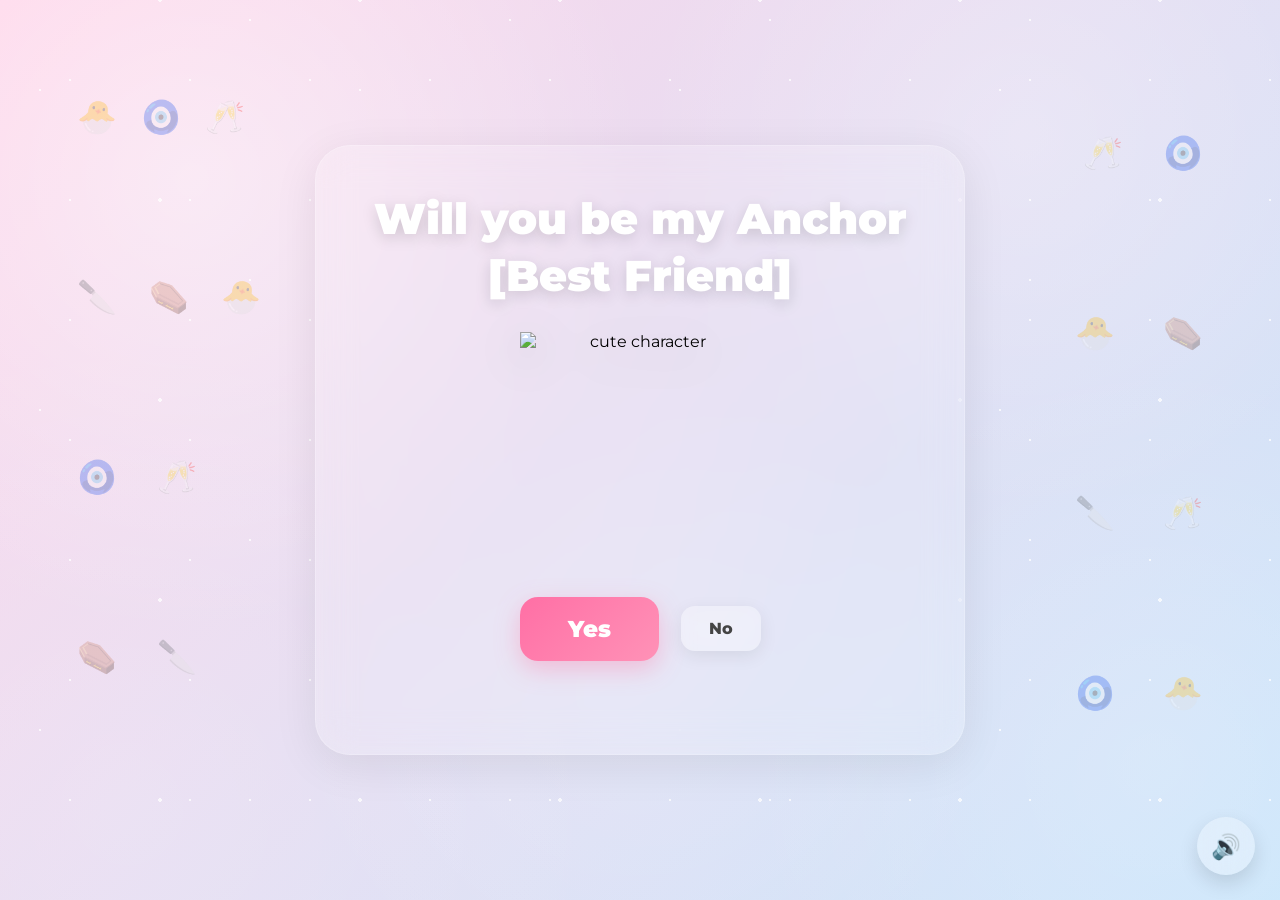
==== index.html @ f83810ad "Add shooting stars div to index.html Added shooting stars animation to the background." ====
<!DOCTYPE html>
<html lang="en">
<head>
    <meta charset="UTF-8">
    <meta name="viewport" content="width=device-width, initial-scale=1.0">
    <title>Will you be my Anchor [Best Friend]</title>
    <link rel="preconnect" href="https://fonts.googleapis.com">
    <link href="https://fonts.googleapis.com/css2?family=Nunito:wght@400;700;800;900&display=swap" rel="stylesheet">
    <link rel="stylesheet" href="style.css">
</head>
<body>
    <div class="hearts-bg"></div>
    <div class="shooting-stars">
    <span class="shooting-star"></span>
    <span class="shooting-star"></span>
    <span class="shooting-star"></span>
    <span class="shooting-star"></span>
    <span class="shooting-star"></span>
</div>

    <div class="container">
        <h1>Will you be my Anchor [Best Friend]</h1>

        <div class="gif-container">
            <img id="cat-gif" src="https://media.tenor.com/EBV7OT7ACfwAAAAj/u-u-qua-qua-u-quaa.gif" alt="cute character">
        </div>

        <div class="buttons">
            <button id="yes-btn" onclick="handleYesClick()">Yes</button>
            <button id="no-btn" onclick="handleNoClick()">No</button>
        </div>
        <div id="tease-toast"></div>
    </div>

    <audio id="bg-music" loop autoplay muted>
        <source src="music/beabadoobee - Glue Song (Lyrics).mp3" type="audio/mpeg">
    </audio>

    <button id="music-toggle" onclick="toggleMusic()" title="Toggle music">🔊</button>

    <script src="script.js"></script>
</body>
</html>
---- style.css ----
@import url('https://fonts.googleapis.com/css2?family=Montserrat:wght@400;700;900&display=swap');

/* =========================
   RESET
========================= */

*{
    margin:0;
    padding:0;
    box-sizing:border-box;
}

html,
body{
    width:100%;
    height:100%;
}

body{

    font-family:'Montserrat',sans-serif;

    display:flex;
    justify-content:center;
    align-items:center;

    min-height:100vh;

    overflow:hidden;

    position:relative;

    background:linear-gradient(
        -45deg,
        #ffd6ea,
        #f7c8ff,
        #d7d5ff,
        #bde9ff,
        #ffd6ea
    );

    background-size:500% 500%;

    animation:gradientFlow 20s ease infinite;

}

/* =========================
   ANIMATED GRADIENT
========================= */

@keyframes gradientFlow{

0%{

background-position:0% 50%;

}

50%{

background-position:100% 50%;

}

100%{

background-position:0% 50%;

}

}


/* =========================
   SOFT GLOW
========================= */

body::before{

content:"";

position:absolute;

inset:0;

background:

radial-gradient(circle at 15% 20%,rgba(255,255,255,.45),transparent 35%),

radial-gradient(circle at 80% 15%,rgba(255,255,255,.25),transparent 30%),

radial-gradient(circle at 50% 75%,rgba(255,255,255,.18),transparent 40%),

radial-gradient(circle at 90% 85%,rgba(255,255,255,.18),transparent 30%),

radial-gradient(circle at 10% 90%,rgba(255,255,255,.15),transparent 35%);

animation:glowMove 15s ease-in-out infinite alternate;

pointer-events:none;

z-index:0;

}

@keyframes glowMove{

from{

transform:translateY(-20px);

}

to{

transform:translateY(20px);

}

}


/* =========================
   TINY STARS
========================= */

body::after{

content:"";

position:absolute;

inset:0;

background-image:

radial-gradient(circle,#fff 1px,transparent 1px),

radial-gradient(circle,#fff 2px,transparent 2px),

radial-gradient(circle,#fff 1.5px,transparent 1.5px),

radial-gradient(circle,#fff 1px,transparent 1px);

background-size:

120px 120px,

200px 200px,

260px 260px,

320px 320px;

background-position:

10px 20px,

60px 100px,

120px 150px,

200px 250px;

opacity:.75;

animation:twinkle 3s ease-in-out infinite alternate;

pointer-events:none;

z-index:1;

}

@keyframes twinkle{

0%{

opacity:.35;

}

100%{

opacity:1;

}

}
/* ==========================================
   SHOOTING STARS
========================================== */

.shooting-star{

    position:fixed;

    width:220px;
    height:2px;

    background:linear-gradient(
        90deg,
        rgba(255,255,255,1),
        rgba(255,255,255,.6),
        transparent
    );

    border-radius:999px;

    filter:
        drop-shadow(0 0 6px white)
        drop-shadow(0 0 14px white);

    transform:rotate(-35deg);

    opacity:0;

    pointer-events:none;

    z-index:2;
}

.star1{

    top:8%;
    left:-20%;

    animation:shoot1 8s linear infinite;

}

.star2{

    top:35%;
    left:-30%;

    animation:shoot2 11s linear infinite;

    animation-delay:2s;

}

.star3{

    top:70%;
    left:-25%;

    animation:shoot3 13s linear infinite;

    animation-delay:4s;

}

@keyframes shoot1{

0%{

transform:translateX(0) translateY(0) rotate(-35deg);
opacity:0;

}

5%{

opacity:1;

}

100%{

transform:translateX(1800px) translateY(900px) rotate(-35deg);
opacity:0;

}

}

@keyframes shoot2{

0%{

transform:translateX(0) translateY(0) rotate(-35deg);
opacity:0;

}

5%{

opacity:1;

}

100%{

transform:translateX(1900px) translateY(1000px) rotate(-35deg);
opacity:0;

}

}

@keyframes shoot3{

0%{

transform:translateX(0) translateY(0) rotate(-35deg);
opacity:0;

}

5%{

opacity:1;

}

100%{

transform:translateX(1700px) translateY(850px) rotate(-35deg);
opacity:0;

}

}


/* ==========================================
   FLOATING EMOJIS
========================================== */

.hearts-bg{

    position:fixed;

    inset:0;

    overflow:hidden;

    pointer-events:none;

    z-index:1;

}

/* LEFT */

.hearts-bg::before{

content:

"🐣   🧿   🥂\A\A🔪    ⚰️    🐣\A\A🧿     🥂\A\A⚰️     🔪";

white-space:pre;

position:absolute;

left:6%;

top:8%;

font-size:2rem;

line-height:90px;

opacity:.28;

animation:floatLeft 14s ease-in-out infinite alternate;

filter:blur(.2px);

}

/* RIGHT */

.hearts-bg::after{

content:

"🥂     🧿\A\A🐣      ⚰️\A\A🔪      🥂\A\A🧿      🐣";

white-space:pre;

position:absolute;

right:6%;

top:12%;

text-align:right;

font-size:2rem;

line-height:90px;

opacity:.28;

animation:floatRight 16s ease-in-out infinite alternate;

animation-delay:-5s;

filter:blur(.2px);

}

@keyframes floatLeft{

0%{

transform:
translateY(0)
translateX(0)
rotate(-3deg);

}

25%{

transform:
translateY(-40px)
translateX(25px)
rotate(2deg);

}

50%{

transform:
translateY(30px)
translateX(-20px)
rotate(-2deg);

}

75%{

transform:
translateY(-25px)
translateX(18px)
rotate(2deg);

}

100%{

transform:
translateY(20px)
translateX(-15px)
rotate(-3deg);

}

}

@keyframes floatRight{

0%{

transform:
translateY(0)
translateX(0)
rotate(3deg);

}

25%{

transform:
translateY(35px)
translateX(-25px)
rotate(-2deg);

}

50%{

transform:
translateY(-25px)
translateX(18px)
rotate(2deg);

}

75%{

transform:
translateY(30px)
translateX(-20px)
rotate(-2deg);

}

100%{

transform:
translateY(-20px)
translateX(15px)
rotate(3deg);

}

}
/* ==========================================
   MAIN CONTAINER
========================================== */

.container{

    position:relative;

    z-index:10;

    text-align:center;

    width:min(90%,650px);

    padding:45px 35px;

    border-radius:35px;

    background:rgba(255,255,255,.12);

    backdrop-filter:blur(18px);

    -webkit-backdrop-filter:blur(18px);

    border:1px solid rgba(255,255,255,.22);

    box-shadow:
    0 10px 45px rgba(0,0,0,.08),
    inset 0 0 20px rgba(255,255,255,.08);

    animation:containerFloat 6s ease-in-out infinite alternate;

}

@keyframes containerFloat{

from{

transform:translateY(0px);

}

to{

transform:translateY(-8px);

}

}


/* ==========================================
   TITLE
========================================== */

h1{

    font-size:2.7rem;

    font-weight:900;

    color:white;

    margin-bottom:28px;

    text-shadow:

    0 4px 15px rgba(0,0,0,.15);

    line-height:1.3;

    animation:titleBounce 3s ease-in-out infinite;

}

@keyframes titleBounce{

0%{

transform:translateY(0);

}

50%{

transform:translateY(-5px);

}

100%{

transform:translateY(0);

}

}


/* ==========================================
   GIF
========================================== */

.gif-container{

display:flex;

justify-content:center;

align-items:center;

margin:25px 0;

}

#cat-gif{

width:240px;

height:240px;

object-fit:contain;

filter:

drop-shadow(0 10px 20px rgba(0,0,0,.18));

transition:.35s ease;

animation:gifFloat 3s ease-in-out infinite;

}

@keyframes gifFloat{

0%{

transform:translateY(0);

}

50%{

transform:translateY(-10px);

}

100%{

transform:translateY(0);

}

}


/* ==========================================
   BUTTON AREA
========================================== */

.buttons{

display:flex;

justify-content:center;

align-items:center;

gap:22px;

margin-top:25px;

flex-wrap:wrap;

}


/* ==========================================
   YES BUTTON
========================================== */

#yes-btn{

background:linear-gradient(
135deg,
#ff6fa5,
#ff92b7
);

color:white;

border:none;

padding:18px 48px;

font-size:1.45rem;

font-weight:900;

border-radius:18px;

cursor:pointer;

transition:.25s;

box-shadow:

0 8px 25px rgba(255,105,155,.35);

}

#yes-btn:hover{

transform:

translateY(-4px)
scale(1.05);

box-shadow:

0 15px 35px rgba(255,105,155,.45);

}


/* ==========================================
   NO BUTTON
========================================== */

#no-btn{

background:rgba(255,255,255,.28);

backdrop-filter:blur(12px);

color:#444;

border:none;

padding:13px 28px;

border-radius:14px;

font-size:1rem;

font-weight:800;

cursor:pointer;

transition:.25s;

box-shadow:

0 5px 18px rgba(0,0,0,.08);

}

#no-btn:hover{

transform:translateY(-3px);

background:rgba(255,255,255,.42);

}


/* ==========================================
   TOAST
========================================== */

#tease-toast{

margin-top:20px;

min-height:28px;

font-size:1.05rem;

font-weight:700;

color:white;

opacity:0;

transition:.35s;

text-shadow:

0 3px 10px rgba(0,0,0,.15);

}

#tease-toast.show{

opacity:1;

transform:translateY(-3px);

}


/* ==========================================
   MUSIC BUTTON
========================================== */

#music-toggle{

position:fixed;

bottom:25px;

right:25px;

width:58px;

height:58px;

border-radius:50%;

border:none;

font-size:1.5rem;

cursor:pointer;

background:rgba(255,255,255,.28);

backdrop-filter:blur(12px);

box-shadow:

0 8px 20px rgba(0,0,0,.12);

transition:.3s;

z-index:100;

}

#music-toggle:hover{

transform:

scale(1.12)
rotate(10deg);

}
/* ==========================================
   YES PAGE
========================================== */

.yes-container{

    position:relative;

    z-index:10;

    width:min(90%,700px);

    text-align:center;

    padding:50px 35px;

    border-radius:35px;

    background:rgba(255,255,255,.12);

    backdrop-filter:blur(18px);

    border:1px solid rgba(255,255,255,.25);

    box-shadow:
    0 10px 40px rgba(0,0,0,.10);

}

.yes-title{

    font-size:3rem;

    color:white;

    font-weight:900;

    animation:happyBounce 1s ease-in-out infinite alternate;

}

@keyframes happyBounce{

    from{
        transform:translateY(0);
    }

    to{
        transform:translateY(-12px);
    }

}

.yes-message{

    margin-top:20px;

    color:white;

    font-size:1.4rem;

    font-weight:700;

    line-height:1.7;

    text-shadow:0 3px 10px rgba(0,0,0,.15);

}

.yes-container #cat-gif{

    width:280px;

    height:280px;

}


/* ==========================================
   SCROLLBAR
========================================== */

::-webkit-scrollbar{

    width:8px;

}

::-webkit-scrollbar-thumb{

    background:rgba(255,255,255,.35);

    border-radius:20px;

}


/* ==========================================
   MOBILE
========================================== */

@media(max-width:768px){

.container{

padding:30px 20px;

width:92%;

}

h1{

font-size:2rem;

}

#cat-gif{

width:180px;

height:180px;

}

.buttons{

flex-direction:column;

gap:15px;

}

#yes-btn{

font-size:1.2rem;

padding:15px 35px;

}

#no-btn{

font-size:.95rem;

padding:12px 24px;

}

.yes-title{

font-size:2.2rem;

}

.yes-message{

font-size:1.1rem;

}

#music-toggle{

width:50px;

height:50px;

font-size:1.3rem;

}

.hearts-bg::before,
.hearts-bg::after{

font-size:1.4rem;

opacity:.18;

}

}


/* ==========================================
   SMALL PHONES
========================================== */

@media(max-width:480px){

h1{

font-size:1.6rem;

}

#cat-gif{

width:150px;

height:150px;

}

#yes-btn{

width:100%;

}

#no-btn{

width:100%;

}

.container{

padding:25px 18px;

}

}


/* ==========================================
   FINAL POLISH
========================================== */

button{

font-family:'Montserrat',sans-serif;

}

img{

user-select:none;

-webkit-user-drag:none;

}

.container,
.yes-container{

transition:.4s;

}

body{

cursor:default;

}
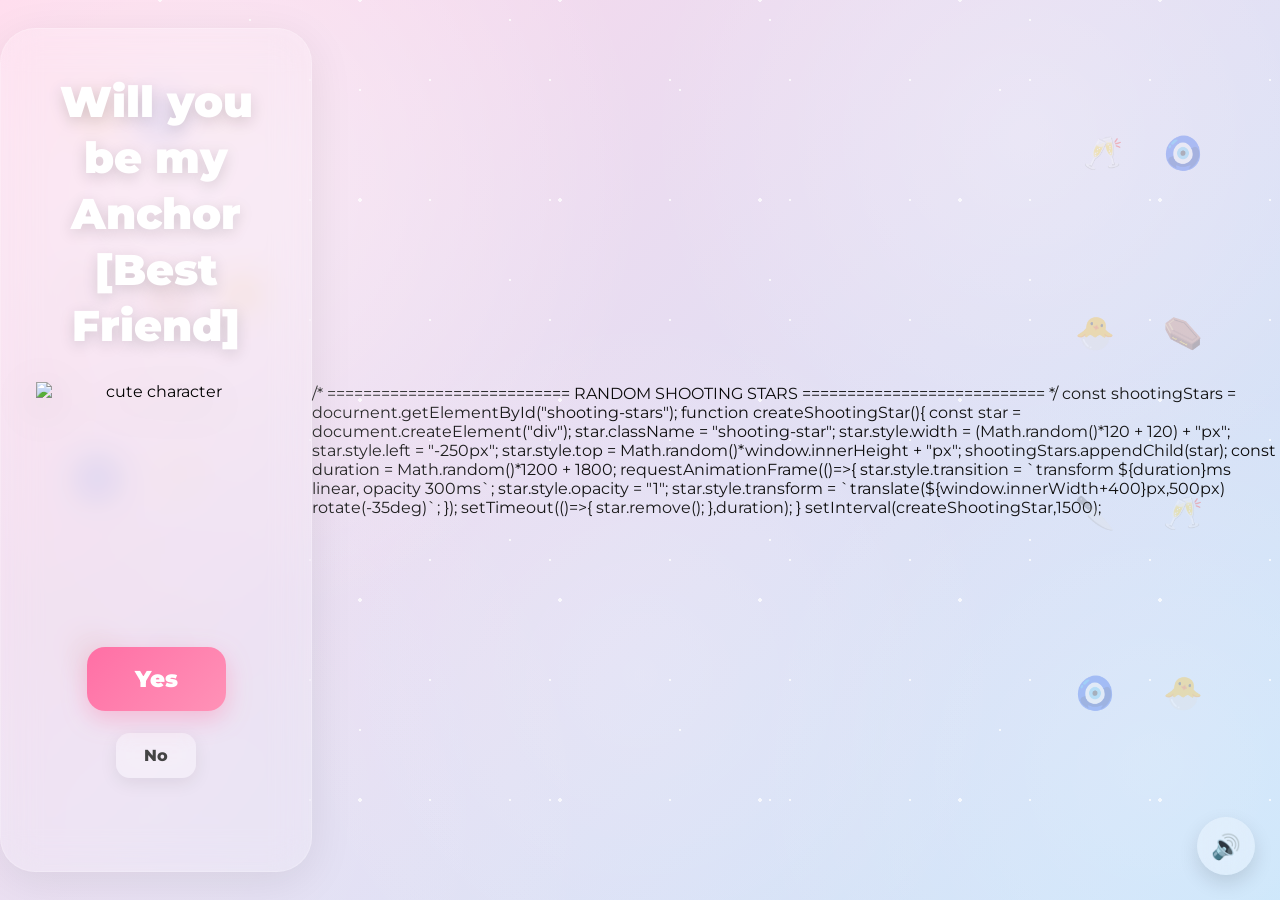
==== commit 621f02f9: "Add shooting stars animation to index.html" ====
--- a/index.html
+++ b/index.html
@@ -9,16 +9,10 @@
     <link rel="stylesheet" href="style.css">
 </head>
 <body>
-    <div class="hearts-bg"></div>
-    <div class="shooting-stars">
-    <span class="shooting-star"></span>
-    <span class="shooting-star"></span>
-    <span class="shooting-star"></span>
-    <span class="shooting-star"></span>
-    <span class="shooting-star"></span>
-</div>
+   <div class="hearts-bg"></div>
 
-    <div class="container">
+   <div id="shooting-stars"></div>
+   <div class="container">
         <h1>Will you be my Anchor [Best Friend]</h1>
 
         <div class="gif-container">
@@ -41,3 +35,44 @@
     <script src="script.js"></script>
 </body>
 </html>
+/* ===========================
+   RANDOM SHOOTING STARS
+=========================== */
+
+const shootingStars = document.getElementById("shooting-stars");
+
+function createShootingStar(){
+
+    const star = document.createElement("div");
+
+    star.className = "shooting-star";
+
+    star.style.width = (Math.random()*120 + 120) + "px";
+
+    star.style.left = "-250px";
+
+    star.style.top = Math.random()*window.innerHeight + "px";
+
+    shootingStars.appendChild(star);
+
+    const duration = Math.random()*1200 + 1800;
+
+    requestAnimationFrame(()=>{
+
+        star.style.transition = `transform ${duration}ms linear, opacity 300ms`;
+
+        star.style.opacity = "1";
+
+        star.style.transform = `translate(${window.innerWidth+400}px,500px) rotate(-35deg)`;
+
+    });
+
+    setTimeout(()=>{
+
+        star.remove();
+
+    },duration);
+
+}
+
+setInterval(createShootingStar,1500);
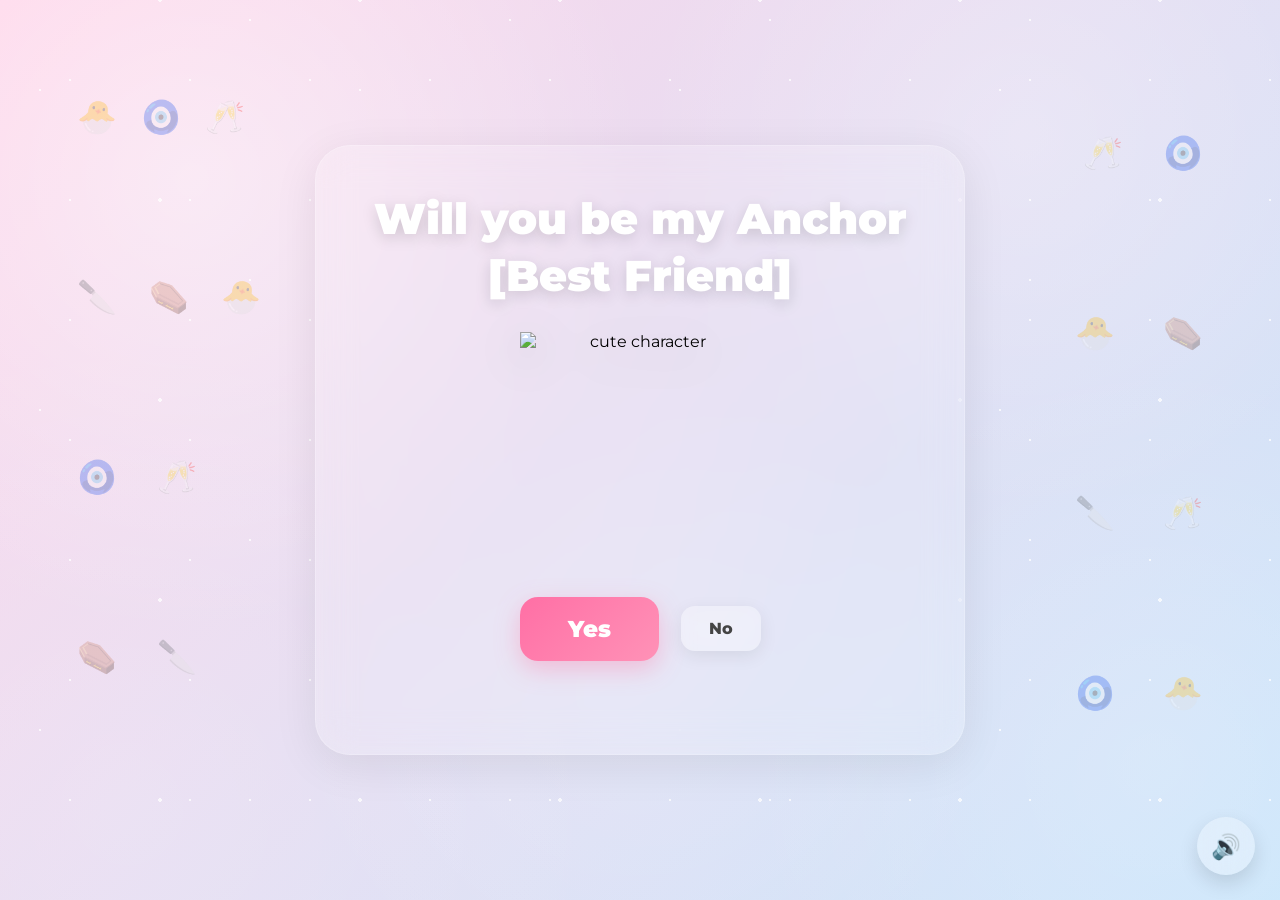
==== commit 59439f33: "Remove shooting stars animation functionality Removed shooting stars animation code from index.html" ====
--- a/index.html
+++ b/index.html
@@ -35,44 +35,4 @@
     <script src="script.js"></script>
 </body>
 </html>
-/* ===========================
-   RANDOM SHOOTING STARS
-=========================== */
 
-const shootingStars = document.getElementById("shooting-stars");
-
-function createShootingStar(){
-
-    const star = document.createElement("div");
-
-    star.className = "shooting-star";
-
-    star.style.width = (Math.random()*120 + 120) + "px";
-
-    star.style.left = "-250px";
-
-    star.style.top = Math.random()*window.innerHeight + "px";
-
-    shootingStars.appendChild(star);
-
-    const duration = Math.random()*1200 + 1800;
-
-    requestAnimationFrame(()=>{
-
-        star.style.transition = `transform ${duration}ms linear, opacity 300ms`;
-
-        star.style.opacity = "1";
-
-        star.style.transform = `translate(${window.innerWidth+400}px,500px) rotate(-35deg)`;
-
-    });
-
-    setTimeout(()=>{
-
-        star.remove();
-
-    },duration);
-
-}
-
-setInterval(createShootingStar,1500);
--- a/style.css
+++ b/style.css
@@ -188,142 +188,6 @@
 }
 
 }
-/* ==========================================
-   SHOOTING STARS
-========================================== */
-
-.shooting-star{
-
-    position:fixed;
-
-    width:220px;
-    height:2px;
-
-    background:linear-gradient(
-        90deg,
-        rgba(255,255,255,1),
-        rgba(255,255,255,.6),
-        transparent
-    );
-
-    border-radius:999px;
-
-    filter:
-        drop-shadow(0 0 6px white)
-        drop-shadow(0 0 14px white);
-
-    transform:rotate(-35deg);
-
-    opacity:0;
-
-    pointer-events:none;
-
-    z-index:2;
-}
-
-.star1{
-
-    top:8%;
-    left:-20%;
-
-    animation:shoot1 8s linear infinite;
-
-}
-
-.star2{
-
-    top:35%;
-    left:-30%;
-
-    animation:shoot2 11s linear infinite;
-
-    animation-delay:2s;
-
-}
-
-.star3{
-
-    top:70%;
-    left:-25%;
-
-    animation:shoot3 13s linear infinite;
-
-    animation-delay:4s;
-
-}
-
-@keyframes shoot1{
-
-0%{
-
-transform:translateX(0) translateY(0) rotate(-35deg);
-opacity:0;
-
-}
-
-5%{
-
-opacity:1;
-
-}
-
-100%{
-
-transform:translateX(1800px) translateY(900px) rotate(-35deg);
-opacity:0;
-
-}
-
-}
-
-@keyframes shoot2{
-
-0%{
-
-transform:translateX(0) translateY(0) rotate(-35deg);
-opacity:0;
-
-}
-
-5%{
-
-opacity:1;
-
-}
-
-100%{
-
-transform:translateX(1900px) translateY(1000px) rotate(-35deg);
-opacity:0;
-
-}
-
-}
-
-@keyframes shoot3{
-
-0%{
-
-transform:translateX(0) translateY(0) rotate(-35deg);
-opacity:0;
-
-}
-
-5%{
-
-opacity:1;
-
-}
-
-100%{
-
-transform:translateX(1700px) translateY(850px) rotate(-35deg);
-opacity:0;
-
-}
-
-}
-
 
 /* ==========================================
    FLOATING EMOJIS
@@ -1100,3 +964,27 @@
 cursor:default;
 
 }
+
+/* ==========================================
+   RANDOM SHOOTING STARS
+========================================== */
+
+#shooting-stars{
+    position:fixed;
+    inset:0;
+    overflow:hidden;
+    pointer-events:none;
+    z-index:2;
+}
+
+.shooting-star{
+    position:absolute;
+    height:2px;
+    background:linear-gradient(to right,#ffffff,rgba(255,255,255,.6),transparent);
+    border-radius:999px;
+    box-shadow:
+        0 0 8px #ffffff,
+        0 0 20px #ffffff;
+    transform:rotate(-35deg);
+    opacity:0;
+}
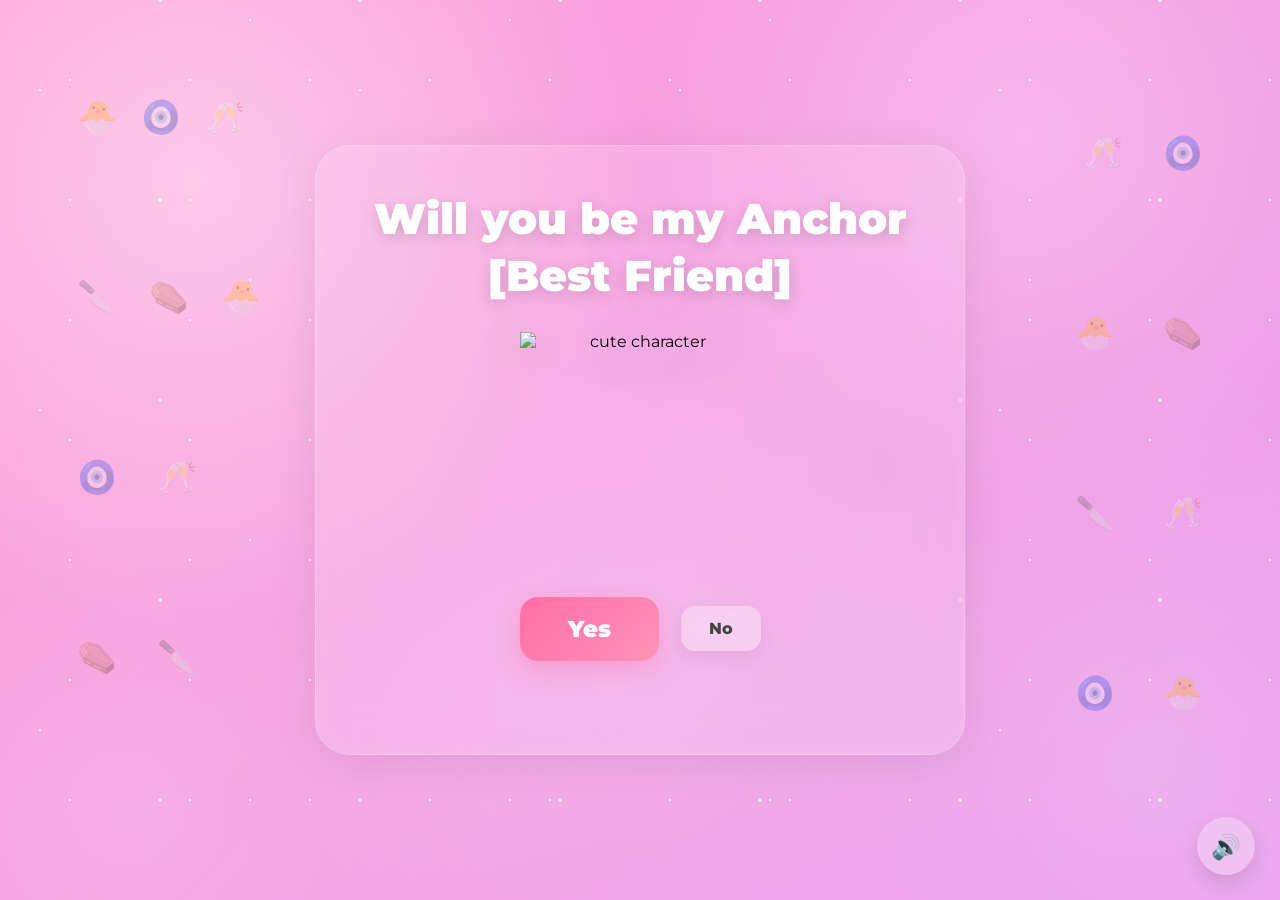
==== commit 4bd9439c: "Remove extra newlines and fix HTML formatting" ====
--- a/index.html
+++ b/index.html
@@ -10,29 +10,22 @@
 </head>
 <body>
    <div class="hearts-bg"></div>
-
    <div id="shooting-stars"></div>
    <div class="container">
         <h1>Will you be my Anchor [Best Friend]</h1>
-
         <div class="gif-container">
             <img id="cat-gif" src="https://media.tenor.com/EBV7OT7ACfwAAAAj/u-u-qua-qua-u-quaa.gif" alt="cute character">
         </div>
-
         <div class="buttons">
             <button id="yes-btn" onclick="handleYesClick()">Yes</button>
             <button id="no-btn" onclick="handleNoClick()">No</button>
         </div>
         <div id="tease-toast"></div>
     </div>
-
     <audio id="bg-music" loop autoplay muted>
         <source src="music/beabadoobee - Glue Song (Lyrics).mp3" type="audio/mpeg">
     </audio>
-
     <button id="music-toggle" onclick="toggleMusic()" title="Toggle music">🔊</button>
-
     <script src="script.js"></script>
 </body>
 </html>
-
--- a/style.css
+++ b/style.css
@@ -31,12 +31,11 @@
     position:relative;
 
     background:linear-gradient(
-        -45deg,
-        #ffd6ea,
-        #f7c8ff,
-        #d7d5ff,
-        #bde9ff,
-        #ffd6ea
+        135deg,
+        #ff9fd6 0%,
+        #d89dff 35%,
+        #a3b8ff 65%,
+        #8fd4ff 100%
     );
 
     background-size:500% 500%;
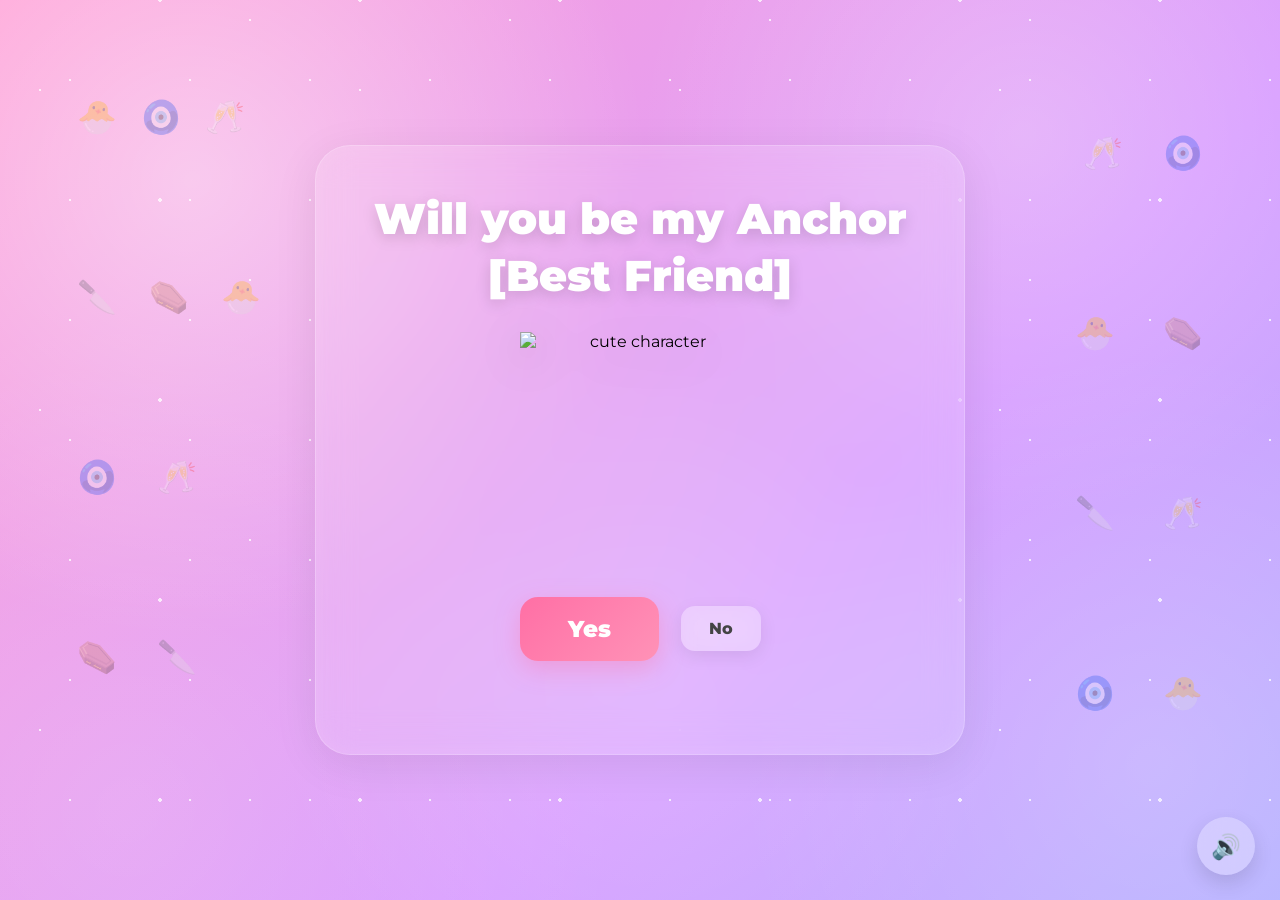
==== commit c587b379: "Add cat GIF and music controls to index.html" ====
--- a/index.html
+++ b/index.html
@@ -10,22 +10,27 @@
 </head>
 <body>
    <div class="hearts-bg"></div>
-   <div id="shooting-stars"></div>
+ 
    <div class="container">
         <h1>Will you be my Anchor [Best Friend]</h1>
+       
         <div class="gif-container">
             <img id="cat-gif" src="https://media.tenor.com/EBV7OT7ACfwAAAAj/u-u-qua-qua-u-quaa.gif" alt="cute character">
         </div>
+
         <div class="buttons">
             <button id="yes-btn" onclick="handleYesClick()">Yes</button>
             <button id="no-btn" onclick="handleNoClick()">No</button>
         </div>
         <div id="tease-toast"></div>
     </div>
+
     <audio id="bg-music" loop autoplay muted>
         <source src="music/beabadoobee - Glue Song (Lyrics).mp3" type="audio/mpeg">
     </audio>
+
     <button id="music-toggle" onclick="toggleMusic()" title="Toggle music">🔊</button>
+
     <script src="script.js"></script>
 </body>
 </html>
--- a/style.css
+++ b/style.css
@@ -30,18 +30,17 @@
 
     position:relative;
 
-    background:linear-gradient(
-        135deg,
-        #ff9fd6 0%,
-        #d89dff 35%,
-        #a3b8ff 65%,
-        #8fd4ff 100%
-    );
-
-    background-size:500% 500%;
-
-    animation:gradientFlow 20s ease infinite;
-
+background:linear-gradient(
+    135deg,
+    #ff9fd6 0%,
+    #d89dff 35%,
+    #a3b8ff 65%,
+    #8fd4ff 100%
+);
+
+background-size:180% 180%;
+
+animation:gradientFlow 20s ease infinite;
 }
 
 /* =========================
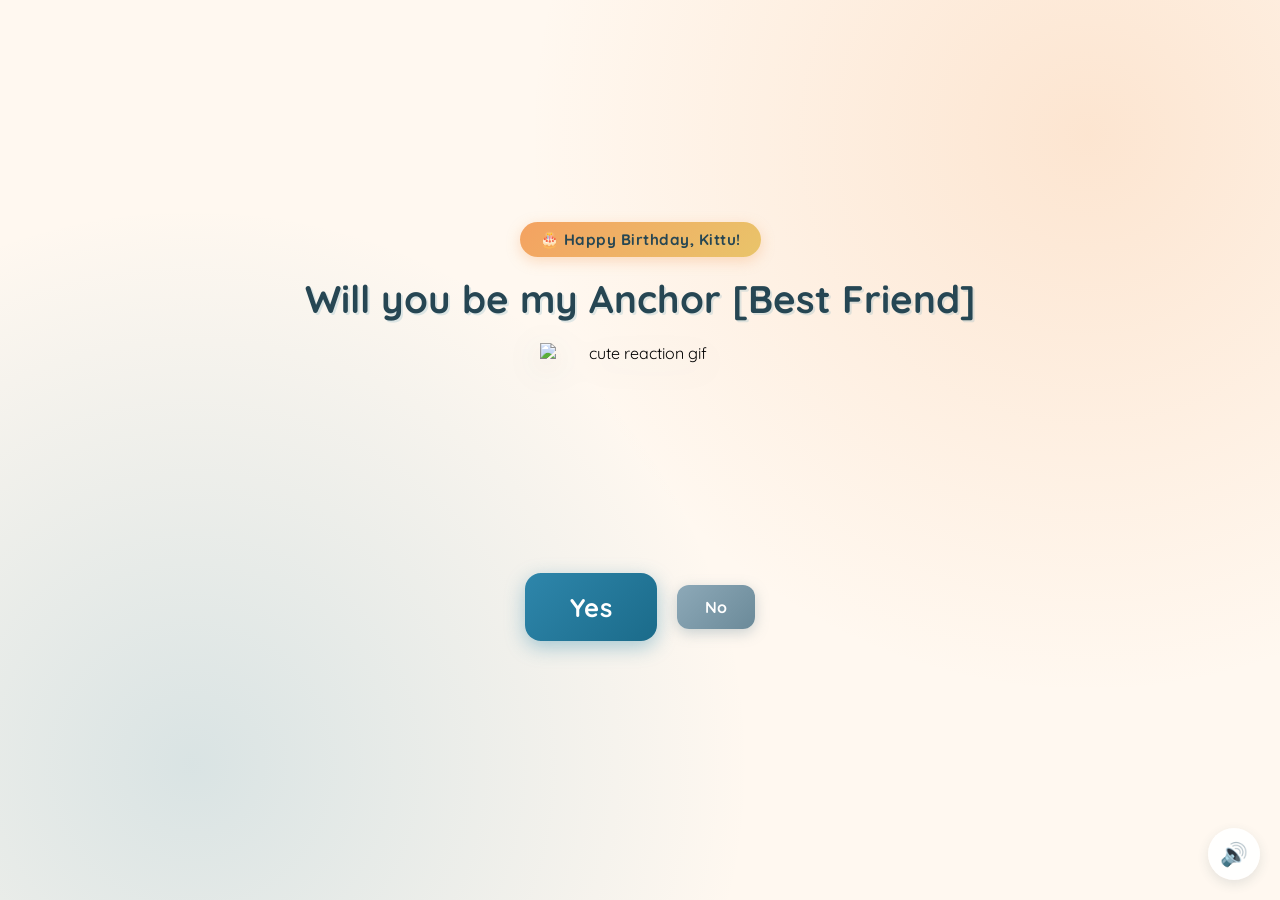
==== commit 71ec8600: "Refactor index.html for birthday celebration Updated HTML structure and added a birthday badge. Chan" ====
--- a/index.html
+++ b/index.html
@@ -1,36 +1,39 @@
 <!DOCTYPE html>
 <html lang="en">
 <head>
-    <meta charset="UTF-8">
-    <meta name="viewport" content="width=device-width, initial-scale=1.0">
-    <title>Will you be my Anchor [Best Friend]</title>
-    <link rel="preconnect" href="https://fonts.googleapis.com">
-    <link href="https://fonts.googleapis.com/css2?family=Nunito:wght@400;700;800;900&display=swap" rel="stylesheet">
-    <link rel="stylesheet" href="style.css">
+  <meta charset="UTF-8">
+  <meta name="viewport" content="width=device-width, initial-scale=1.0">
+  <title>Will you be my Anchor [Best Friend]</title>
+  <link rel="preconnect" href="https://fonts.googleapis.com">
+  <link rel="preconnect" href="https://fonts.gstatic.com" crossorigin>
+  <link href="https://fonts.googleapis.com/css2?family=Quicksand:wght@500;700;800&display=swap" rel="stylesheet">
+  <link rel="stylesheet" href="style.css">
 </head>
 <body>
-   <div class="hearts-bg"></div>
- 
-   <div class="container">
-        <h1>Will you be my Anchor [Best Friend]</h1>
-       
-        <div class="gif-container">
-            <img id="cat-gif" src="https://media.tenor.com/EBV7OT7ACfwAAAAj/u-u-qua-qua-u-quaa.gif" alt="cute character">
-        </div>
+  <div class="sparkles-bg" aria-hidden="true"></div>
 
-        <div class="buttons">
-            <button id="yes-btn" onclick="handleYesClick()">Yes</button>
-            <button id="no-btn" onclick="handleNoClick()">No</button>
-        </div>
-        <div id="tease-toast"></div>
+  <div class="container">
+    <p class="birthday-badge">🎂 Happy Birthday, Kittu!</p>
+    <h1>Will you be my Anchor [Best Friend]</h1>
+
+    <div class="gif-container">
+      <img id="cat-gif" src="https://media.tenor.com/EBV7OT7ACfwAAAAj/u-u-qua-qua-u-quaa.gif" alt="cute reaction gif">
     </div>
 
-    <audio id="bg-music" loop autoplay muted>
-        <source src="music/beabadoobee - Glue Song (Lyrics).mp3" type="audio/mpeg">
-    </audio>
+    <div class="buttons">
+      <button id="yes-btn" onclick="handleYesClick()">Yes</button>
+      <button id="no-btn" onclick="handleNoClick()">No</button>
+    </div>
 
-    <button id="music-toggle" onclick="toggleMusic()" title="Toggle music">🔊</button>
+    <p id="tease-toast"></p>
+  </div>
 
-    <script src="script.js"></script>
+  <audio id="bg-music" loop>
+    <source src="music/beabadoobee - Glue Song (Lyrics).mp3" type="audio/mpeg">
+  </audio>
+
+  <button id="music-toggle" onclick="toggleMusic()" aria-label="Toggle music">🔊</button>
+
+  <script src="script.js"></script>
 </body>
 </html>
--- a/style.css
+++ b/style.css
@@ -1,988 +1,220 @@
-@import url('https://fonts.googleapis.com/css2?family=Montserrat:wght@400;700;900&display=swap');
-
-/* =========================
-   RESET
-========================= */
-
-*{
-    margin:0;
-    padding:0;
-    box-sizing:border-box;
-}
-
-html,
-body{
-    width:100%;
-    height:100%;
-}
-
-body{
-
-    font-family:'Montserrat',sans-serif;
-
-    display:flex;
-    justify-content:center;
-    align-items:center;
-
-    min-height:100vh;
-
-    overflow:hidden;
-
-    position:relative;
-
-background:linear-gradient(
-    135deg,
-    #ff9fd6 0%,
-    #d89dff 35%,
-    #a3b8ff 65%,
-    #8fd4ff 100%
-);
-
-background-size:180% 180%;
-
-animation:gradientFlow 20s ease infinite;
-}
-
-/* =========================
-   ANIMATED GRADIENT
-========================= */
-
-@keyframes gradientFlow{
-
-0%{
-
-background-position:0% 50%;
-
-}
-
-50%{
-
-background-position:100% 50%;
-
-}
-
-100%{
-
-background-position:0% 50%;
-
-}
-
-}
-
-
-/* =========================
-   SOFT GLOW
-========================= */
-
-body::before{
-
-content:"";
-
-position:absolute;
-
-inset:0;
-
-background:
-
-radial-gradient(circle at 15% 20%,rgba(255,255,255,.45),transparent 35%),
-
-radial-gradient(circle at 80% 15%,rgba(255,255,255,.25),transparent 30%),
-
-radial-gradient(circle at 50% 75%,rgba(255,255,255,.18),transparent 40%),
-
-radial-gradient(circle at 90% 85%,rgba(255,255,255,.18),transparent 30%),
-
-radial-gradient(circle at 10% 90%,rgba(255,255,255,.15),transparent 35%);
-
-animation:glowMove 15s ease-in-out infinite alternate;
-
-pointer-events:none;
-
-z-index:0;
-
-}
-
-@keyframes glowMove{
-
-from{
-
-transform:translateY(-20px);
-
-}
-
-to{
-
-transform:translateY(20px);
-
-}
-
-}
-
-
-/* =========================
-   TINY STARS
-========================= */
-
-body::after{
-
-content:"";
-
-position:absolute;
-
-inset:0;
-
-background-image:
-
-radial-gradient(circle,#fff 1px,transparent 1px),
-
-radial-gradient(circle,#fff 2px,transparent 2px),
-
-radial-gradient(circle,#fff 1.5px,transparent 1.5px),
-
-radial-gradient(circle,#fff 1px,transparent 1px);
-
-background-size:
-
-120px 120px,
-
-200px 200px,
-
-260px 260px,
-
-320px 320px;
-
-background-position:
-
-10px 20px,
-
-60px 100px,
-
-120px 150px,
-
-200px 250px;
-
-opacity:.75;
-
-animation:twinkle 3s ease-in-out infinite alternate;
-
-pointer-events:none;
-
-z-index:1;
-
-}
-
-@keyframes twinkle{
-
-0%{
-
-opacity:.35;
-
-}
-
-100%{
-
-opacity:1;
-
-}
-
-}
-
-/* ==========================================
-   FLOATING EMOJIS
-========================================== */
-
-.hearts-bg{
-
-    position:fixed;
-
-    inset:0;
-
-    overflow:hidden;
-
-    pointer-events:none;
-
-    z-index:1;
-
-}
-
-/* LEFT */
-
-.hearts-bg::before{
-
-content:
-
-"🐣   🧿   🥂\A\A🔪    ⚰️    🐣\A\A🧿     🥂\A\A⚰️     🔪";
-
-white-space:pre;
-
-position:absolute;
-
-left:6%;
-
-top:8%;
-
-font-size:2rem;
-
-line-height:90px;
-
-opacity:.28;
-
-animation:floatLeft 14s ease-in-out infinite alternate;
-
-filter:blur(.2px);
-
-}
-
-/* RIGHT */
-
-.hearts-bg::after{
-
-content:
-
-"🥂     🧿\A\A🐣      ⚰️\A\A🔪      🥂\A\A🧿      🐣";
-
-white-space:pre;
-
-position:absolute;
-
-right:6%;
-
-top:12%;
-
-text-align:right;
-
-font-size:2rem;
-
-line-height:90px;
-
-opacity:.28;
-
-animation:floatRight 16s ease-in-out infinite alternate;
-
-animation-delay:-5s;
-
-filter:blur(.2px);
-
-}
-
-@keyframes floatLeft{
-
-0%{
-
-transform:
-translateY(0)
-translateX(0)
-rotate(-3deg);
-
-}
-
-25%{
-
-transform:
-translateY(-40px)
-translateX(25px)
-rotate(2deg);
-
-}
-
-50%{
-
-transform:
-translateY(30px)
-translateX(-20px)
-rotate(-2deg);
-
-}
-
-75%{
-
-transform:
-translateY(-25px)
-translateX(18px)
-rotate(2deg);
-
-}
-
-100%{
-
-transform:
-translateY(20px)
-translateX(-15px)
-rotate(-3deg);
-
-}
-
-}
-
-@keyframes floatRight{
-
-0%{
-
-transform:
-translateY(0)
-translateX(0)
-rotate(3deg);
-
-}
-
-25%{
-
-transform:
-translateY(35px)
-translateX(-25px)
-rotate(-2deg);
-
-}
-
-50%{
-
-transform:
-translateY(-25px)
-translateX(18px)
-rotate(2deg);
-
-}
-
-75%{
-
-transform:
-translateY(30px)
-translateX(-20px)
-rotate(-2deg);
-
-}
-
-100%{
-
-transform:
-translateY(-20px)
-translateX(15px)
-rotate(3deg);
-
-}
-
-}
-/* ==========================================
-   MAIN CONTAINER
-========================================== */
-
-.container{
-
-    position:relative;
-
-    z-index:10;
-
-    text-align:center;
-
-    width:min(90%,650px);
-
-    padding:45px 35px;
-
-    border-radius:35px;
-
-    background:rgba(255,255,255,.12);
-
-    backdrop-filter:blur(18px);
-
-    -webkit-backdrop-filter:blur(18px);
-
-    border:1px solid rgba(255,255,255,.22);
-
-    box-shadow:
-    0 10px 45px rgba(0,0,0,.08),
-    inset 0 0 20px rgba(255,255,255,.08);
-
-    animation:containerFloat 6s ease-in-out infinite alternate;
-
-}
-
-@keyframes containerFloat{
-
-from{
-
-transform:translateY(0px);
-
-}
-
-to{
-
-transform:translateY(-8px);
-
-}
-
-}
-
-
-/* ==========================================
-   TITLE
-========================================== */
-
-h1{
-
-    font-size:2.7rem;
-
-    font-weight:900;
-
-    color:white;
-
-    margin-bottom:28px;
-
-    text-shadow:
-
-    0 4px 15px rgba(0,0,0,.15);
-
-    line-height:1.3;
-
-    animation:titleBounce 3s ease-in-out infinite;
-
-}
-
-@keyframes titleBounce{
-
-0%{
-
-transform:translateY(0);
-
-}
-
-50%{
-
-transform:translateY(-5px);
-
-}
-
-100%{
-
-transform:translateY(0);
-
-}
-
-}
-
-
-/* ==========================================
-   GIF
-========================================== */
-
-.gif-container{
-
-display:flex;
-
-justify-content:center;
-
-align-items:center;
-
-margin:25px 0;
-
-}
-
-#cat-gif{
-
-width:240px;
-
-height:240px;
-
-object-fit:contain;
-
-filter:
-
-drop-shadow(0 10px 20px rgba(0,0,0,.18));
-
-transition:.35s ease;
-
-animation:gifFloat 3s ease-in-out infinite;
-
-}
-
-@keyframes gifFloat{
-
-0%{
-
-transform:translateY(0);
-
-}
-
-50%{
-
-transform:translateY(-10px);
-
-}
-
-100%{
-
-transform:translateY(0);
-
-}
-
-}
-
-
-/* ==========================================
-   BUTTON AREA
-========================================== */
-
-.buttons{
-
-display:flex;
-
-justify-content:center;
-
-align-items:center;
-
-gap:22px;
-
-margin-top:25px;
-
-flex-wrap:wrap;
-
-}
-
-
-/* ==========================================
-   YES BUTTON
-========================================== */
-
-#yes-btn{
-
-background:linear-gradient(
-135deg,
-#ff6fa5,
-#ff92b7
-);
-
-color:white;
-
-border:none;
-
-padding:18px 48px;
-
-font-size:1.45rem;
-
-font-weight:900;
-
-border-radius:18px;
-
-cursor:pointer;
-
-transition:.25s;
-
-box-shadow:
-
-0 8px 25px rgba(255,105,155,.35);
-
-}
-
-#yes-btn:hover{
-
-transform:
-
-translateY(-4px)
-scale(1.05);
-
-box-shadow:
-
-0 15px 35px rgba(255,105,155,.45);
-
-}
-
-
-/* ==========================================
-   NO BUTTON
-========================================== */
-
-#no-btn{
-
-background:rgba(255,255,255,.28);
-
-backdrop-filter:blur(12px);
-
-color:#444;
-
-border:none;
-
-padding:13px 28px;
-
-border-radius:14px;
-
-font-size:1rem;
-
-font-weight:800;
-
-cursor:pointer;
-
-transition:.25s;
-
-box-shadow:
-
-0 5px 18px rgba(0,0,0,.08);
-
-}
-
-#no-btn:hover{
-
-transform:translateY(-3px);
-
-background:rgba(255,255,255,.42);
-
-}
-
-
-/* ==========================================
-   TOAST
-========================================== */
-
-#tease-toast{
-
-margin-top:20px;
-
-min-height:28px;
-
-font-size:1.05rem;
-
-font-weight:700;
-
-color:white;
-
-opacity:0;
-
-transition:.35s;
-
-text-shadow:
-
-0 3px 10px rgba(0,0,0,.15);
-
-}
-
-#tease-toast.show{
-
-opacity:1;
-
-transform:translateY(-3px);
-
-}
-
-
-/* ==========================================
-   MUSIC BUTTON
-========================================== */
-
-#music-toggle{
-
-position:fixed;
-
-bottom:25px;
-
-right:25px;
-
-width:58px;
-
-height:58px;
-
-border-radius:50%;
-
-border:none;
-
-font-size:1.5rem;
-
-cursor:pointer;
-
-background:rgba(255,255,255,.28);
-
-backdrop-filter:blur(12px);
-
-box-shadow:
-
-0 8px 20px rgba(0,0,0,.12);
-
-transition:.3s;
-
-z-index:100;
-
-}
-
-#music-toggle:hover{
-
-transform:
-
-scale(1.12)
-rotate(10deg);
-
-}
-/* ==========================================
-   YES PAGE
-========================================== */
-
-.yes-container{
-
-    position:relative;
-
-    z-index:10;
-
-    width:min(90%,700px);
-
-    text-align:center;
-
-    padding:50px 35px;
-
-    border-radius:35px;
-
-    background:rgba(255,255,255,.12);
-
-    backdrop-filter:blur(18px);
-
-    border:1px solid rgba(255,255,255,.25);
-
-    box-shadow:
-    0 10px 40px rgba(0,0,0,.10);
-
-}
-
-.yes-title{
-
-    font-size:3rem;
-
-    color:white;
-
-    font-weight:900;
-
-    animation:happyBounce 1s ease-in-out infinite alternate;
-
-}
-
-@keyframes happyBounce{
-
-    from{
-        transform:translateY(0);
-    }
-
-    to{
-        transform:translateY(-12px);
-    }
-
-}
-
-.yes-message{
-
-    margin-top:20px;
-
-    color:white;
-
-    font-size:1.4rem;
-
-    font-weight:700;
-
-    line-height:1.7;
-
-    text-shadow:0 3px 10px rgba(0,0,0,.15);
-
-}
-
-.yes-container #cat-gif{
-
-    width:280px;
-
-    height:280px;
-
-}
-
-
-/* ==========================================
-   SCROLLBAR
-========================================== */
-
-::-webkit-scrollbar{
-
-    width:8px;
-
-}
-
-::-webkit-scrollbar-thumb{
-
-    background:rgba(255,255,255,.35);
-
-    border-radius:20px;
-
-}
-
-
-/* ==========================================
-   MOBILE
-========================================== */
-
-@media(max-width:768px){
-
-.container{
-
-padding:30px 20px;
-
-width:92%;
-
-}
-
-h1{
-
-font-size:2rem;
-
-}
-
-#cat-gif{
-
-width:180px;
-
-height:180px;
-
-}
-
-.buttons{
-
-flex-direction:column;
-
-gap:15px;
-
-}
-
-#yes-btn{
-
-font-size:1.2rem;
-
-padding:15px 35px;
-
-}
-
-#no-btn{
-
-font-size:.95rem;
-
-padding:12px 24px;
-
-}
-
-.yes-title{
-
-font-size:2.2rem;
-
-}
-
-.yes-message{
-
-font-size:1.1rem;
-
-}
-
-#music-toggle{
-
-width:50px;
-
-height:50px;
-
-font-size:1.3rem;
-
-}
-
-.hearts-bg::before,
-.hearts-bg::after{
-
-font-size:1.4rem;
-
-opacity:.18;
-
-}
-
-}
-
-
-/* ==========================================
-   SMALL PHONES
-========================================== */
-
-@media(max-width:480px){
-
-h1{
-
-font-size:1.6rem;
-
-}
-
-#cat-gif{
-
-width:150px;
-
-height:150px;
-
-}
-
-#yes-btn{
-
-width:100%;
-
-}
-
-#no-btn{
-
-width:100%;
-
-}
-
-.container{
-
-padding:25px 18px;
-
-}
-
-}
-
-
-/* ==========================================
-   FINAL POLISH
-========================================== */
-
-button{
-
-font-family:'Montserrat',sans-serif;
-
-}
-
-img{
-
-user-select:none;
-
--webkit-user-drag:none;
-
-}
-
-.container,
-.yes-container{
-
-transition:.4s;
-
-}
-
-body{
-
-cursor:default;
-
-}
-
-/* ==========================================
-   RANDOM SHOOTING STARS
-========================================== */
-
-#shooting-stars{
-    position:fixed;
-    inset:0;
-    overflow:hidden;
-    pointer-events:none;
-    z-index:2;
-}
-
-.shooting-star{
-    position:absolute;
-    height:2px;
-    background:linear-gradient(to right,#ffffff,rgba(255,255,255,.6),transparent);
-    border-radius:999px;
-    box-shadow:
-        0 0 8px #ffffff,
-        0 0 20px #ffffff;
-    transform:rotate(-35deg);
-    opacity:0;
-}
+* {
+  margin: 0;
+  padding: 0;
+  box-sizing: border-box;
+}
+
+body {
+  background-color: #FFF8F0;
+  font-family: 'Quicksand', sans-serif;
+  min-height: 100vh;
+  display: flex;
+  justify-content: center;
+  align-items: center;
+  overflow: hidden;
+  background-image:
+    radial-gradient(circle at 15% 85%, rgba(46, 134, 171, 0.18) 0%, transparent 42%),
+    radial-gradient(circle at 85% 15%, rgba(244, 162, 97, 0.22) 0%, transparent 42%),
+    radial-gradient(circle at 50% 50%, rgba(255, 248, 240, 0.9) 0%, transparent 65%);
+}
+
+/* Floating background */
+.sparkles-bg {
+  position: fixed;
+  top: 0;
+  left: 0;
+  right: 0;
+  bottom: 0;
+  pointer-events: none;
+  z-index: 0;
+  overflow: hidden;
+}
+
+.sparkles-bg::before,
+.sparkles-bg::after {
+  content: '🐣 ⚰️ 🥂 🔪 ✨ 🐣 ⚰️ 🥂';
+  position: absolute;
+  font-size: 1.4rem;
+  opacity: 0.18;
+  animation: floatSparkles 14s linear infinite;
+  white-space: nowrap;
+  top: 100%;
+  left: 8%;
+}
+
+.sparkles-bg::after {
+  animation-delay: 7s;
+  left: 55%;
+  content: '⚰️ 🐣 ✨ 🔪 🥂 ⚰️ 🐣 ✨';
+}
+
+@keyframes floatSparkles {
+  from { transform: translateY(0); opacity: 0.18; }
+  to { transform: translateY(-110vh); opacity: 0; }
+}
+
+.container {
+  position: relative;
+  z-index: 1;
+  text-align: center;
+  padding: 40px 20px;
+}
+
+.birthday-badge {
+  display: inline-block;
+  background: linear-gradient(135deg, #F4A261, #E9C46A);
+  color: #264653;
+  font-weight: 800;
+  font-size: 0.95rem;
+  padding: 8px 20px;
+  border-radius: 999px;
+  margin-bottom: 18px;
+  box-shadow: 0 4px 14px rgba(244, 162, 97, 0.35);
+  letter-spacing: 0.5px;
+}
+
+h1 {
+  font-size: 2.4rem;
+  color: #264653;
+  font-weight: 800;
+  margin-bottom: 20px;
+  text-shadow: 2px 2px 0px rgba(46, 134, 171, 0.15);
+  animation: gentleBounce 2.5s ease-in-out infinite;
+}
+
+@keyframes gentleBounce {
+  0%, 100% { transform: translateY(0); }
+  50% { transform: translateY(-4px); }
+}
+
+.gif-container {
+  margin: 20px auto;
+  display: flex;
+  justify-content: center;
+}
+
+#cat-gif {
+  width: 200px;
+  height: 200px;
+  object-fit: contain;
+  filter: drop-shadow(0 8px 16px rgba(38, 70, 83, 0.15));
+  transition: opacity 0.3s ease;
+}
+
+.buttons {
+  display: flex;
+  gap: 20px;
+  justify-content: center;
+  align-items: center;
+  margin-top: 30px;
+  flex-wrap: wrap;
+}
+
+#yes-btn {
+  background: linear-gradient(135deg, #2E86AB, #1B6B8A);
+  color: white;
+  border: none;
+  border-radius: 16px;
+  font-size: 1.6rem;
+  font-weight: 800;
+  font-family: 'Quicksand', sans-serif;
+  padding: 18px 45px;
+  cursor: pointer;
+  transition: transform 0.15s, box-shadow 0.15s;
+  box-shadow: 0 6px 20px rgba(46, 134, 171, 0.4);
+  letter-spacing: 0.5px;
+}
+
+#yes-btn:hover {
+  transform: scale(1.06) translateY(-2px);
+  box-shadow: 0 10px 28px rgba(46, 134, 171, 0.5);
+}
+
+#yes-btn:active {
+  transform: scale(0.98);
+}
+
+#no-btn {
+  background: linear-gradient(135deg, #8DA9B8, #6B8A99);
+  color: white;
+  border: none;
+  border-radius: 12px;
+  font-size: 1rem;
+  font-weight: 700;
+  font-family: 'Quicksand', sans-serif;
+  padding: 12px 28px;
+  cursor: pointer;
+  transition: background 0.2s, left 0.25s ease, top 0.25s ease;
+  box-shadow: 0 4px 14px rgba(107, 138, 153, 0.35);
+}
+
+#no-btn:hover {
+  background: linear-gradient(135deg, #6B8A99, #5A7A8A);
+}
+
+#tease-toast {
+  margin-top: 14px;
+  font-size: 1rem;
+  color: #2E86AB;
+  font-weight: 700;
+  font-style: italic;
+  opacity: 0;
+  transform: translateY(6px);
+  transition: opacity 0.3s ease, transform 0.3s ease;
+  min-height: 1.5rem;
+}
+
+#tease-toast.show {
+  opacity: 1;
+  transform: translateY(0);
+}
+
+#music-toggle {
+  position: fixed;
+  bottom: 20px;
+  right: 20px;
+  background: rgba(255, 255, 255, 0.9);
+  border: none;
+  border-radius: 50%;
+  width: 52px;
+  height: 52px;
+  font-size: 1.4rem;
+  cursor: pointer;
+  backdrop-filter: blur(10px);
+  box-shadow: 0 4px 12px rgba(38, 70, 83, 0.12);
+  transition: transform 0.2s;
+  z-index: 100;
+}
+
+#music-toggle:hover {
+  transform: scale(1.1);
+}
+
+.yes-container h1.yes-title {
+  font-size: 2.6rem;
+  animation: bounceTitle 0.6s ease infinite alternate;
+}
+
+@keyframes bounceTitle {
+  from { transform: translateY(0); }
+  to { transform: translateY(-10px); }
+}
+
+.yes-message {
+  font-size: 1.3rem;
+  color: #2E86AB;
+  font-weight: 700;
+  margin-top: 24px;
+  line-height: 1.6;
+  animation: fadeIn 1s ease 0.5s both;
+}
+
+@keyframes fadeIn {
+  from { opacity: 0; transform: translateY(10px); }
+  to { opacity: 1; transform: translateY(0); }
+}
+
+.yes-container #cat-gif {
+  width: 260px;
+  height: 260px;
+}
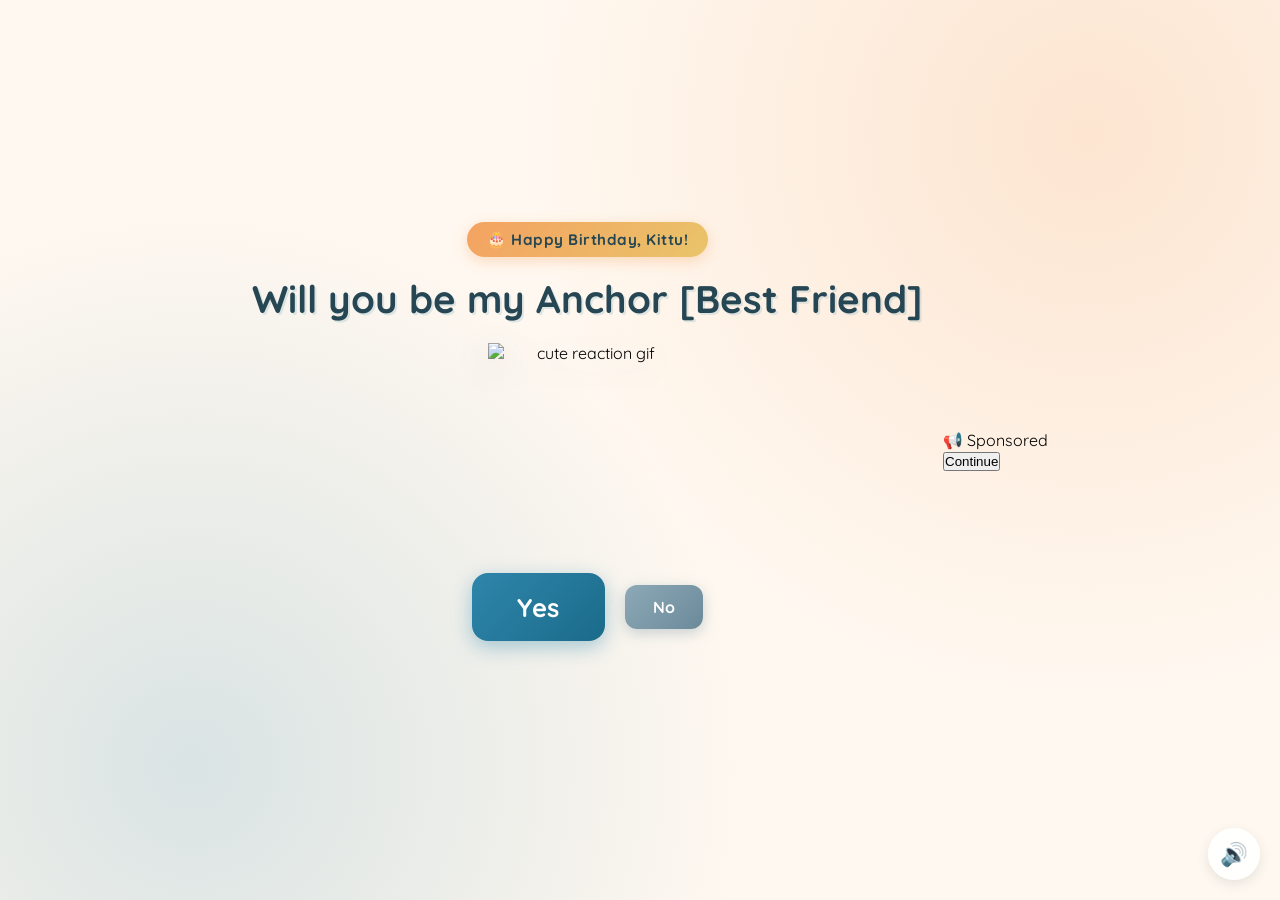
==== commit bc52916f: "Implement funny ad popup in index.html Added a funny ad popup overlay with a close button." ====
--- a/index.html
+++ b/index.html
@@ -35,5 +35,15 @@
   <button id="music-toggle" onclick="toggleMusic()" aria-label="Toggle music">🔊</button>
 
   <script src="script.js"></script>
+  <!-- Funny Ad Popup -->
+<div id="funny-ad-overlay" class="ad-overlay">
+  <div class="ad-box">
+    <div class="ad-header">📢 Sponsored</div>
+
+    <div id="ad-content" class="ad-content"></div>
+
+    <button onclick="closeFunnyAd()" class="ad-btn">Continue</button>
+  </div>
+</div>
 </body>
 </html>
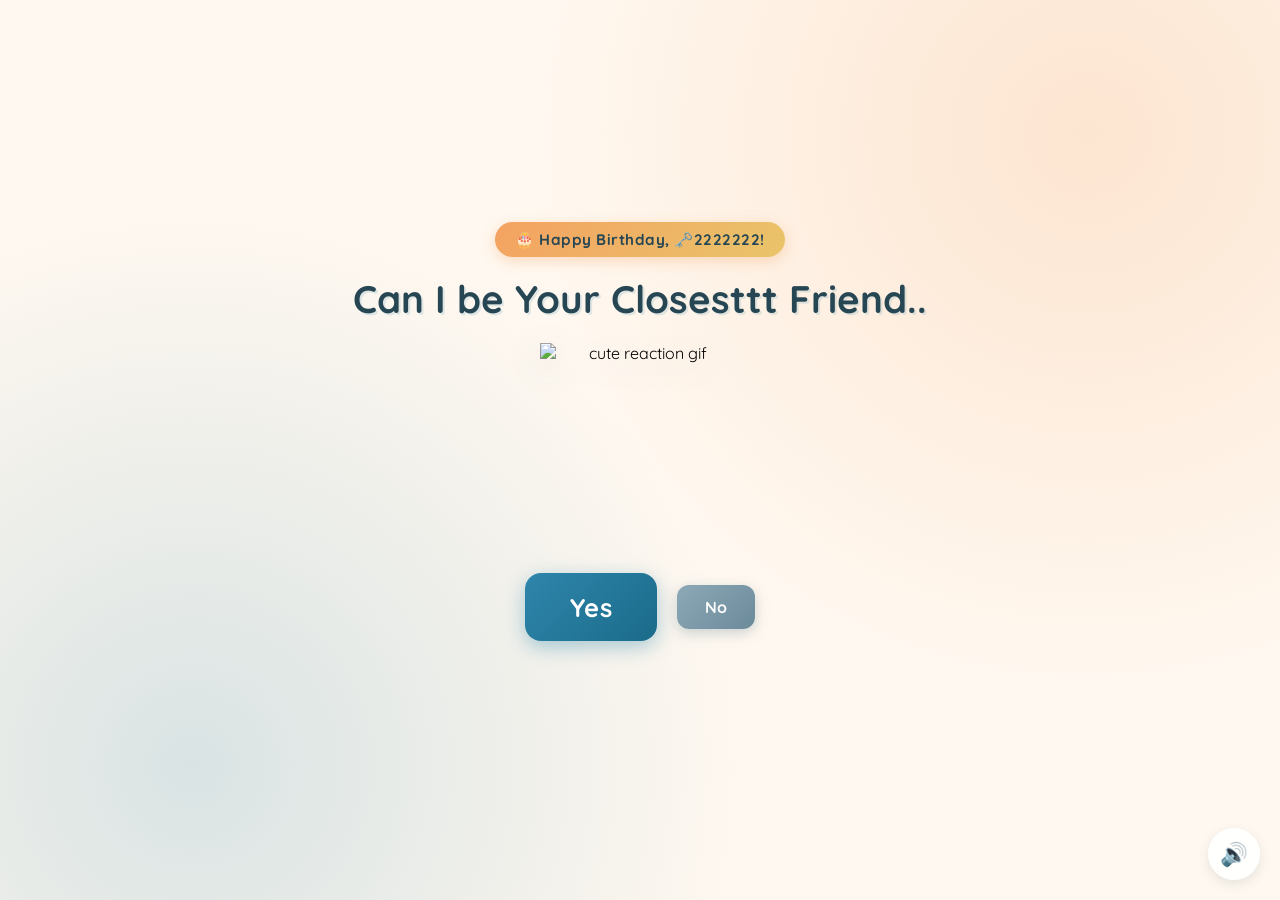
==== commit df725fff: "Update title and birthday message in index.html" ====
--- a/index.html
+++ b/index.html
@@ -3,7 +3,7 @@
 <head>
   <meta charset="UTF-8">
   <meta name="viewport" content="width=device-width, initial-scale=1.0">
-  <title>Will you be my Anchor [Best Friend]</title>
+  <title>Can I be Your Closesttt Friend..</title>
   <link rel="preconnect" href="https://fonts.googleapis.com">
   <link rel="preconnect" href="https://fonts.gstatic.com" crossorigin>
   <link href="https://fonts.googleapis.com/css2?family=Quicksand:wght@500;700;800&display=swap" rel="stylesheet">
@@ -13,8 +13,8 @@
   <div class="sparkles-bg" aria-hidden="true"></div>
 
   <div class="container">
-    <p class="birthday-badge">🎂 Happy Birthday, Kittu!</p>
-    <h1>Will you be my Anchor [Best Friend]</h1>
+    <p class="birthday-badge">🎂 Happy Birthday, 🗝️2️222222!</p>
+    <h1>Can I be Your Closesttt Friend..</h1>
 
     <div class="gif-container">
       <img id="cat-gif" src="https://media.tenor.com/EBV7OT7ACfwAAAAj/u-u-qua-qua-u-quaa.gif" alt="cute reaction gif">
--- a/style.css
+++ b/style.css
@@ -218,3 +218,55 @@
   width: 260px;
   height: 260px;
 }
+/* =======================
+   Funny Ads Popup
+======================= */
+
+.ad-overlay{
+    position:fixed;
+    display:none;
+    z-index:9999;
+}
+
+.ad-box{
+   width:280px;
+    background:#fff;
+    border-radius:15px;
+    padding:18px;
+    text-align:center;
+    box-shadow:0 8px 25px rgba(0,0,0,.25);
+    border:2px solid #ddd;
+}
+
+.ad-header{
+    font-size:20px;
+    font-weight:bold;
+    margin-bottom:15px;
+}
+
+.ad-content{
+    white-space:pre-line;
+    font-size:17px;
+    line-height:1.6;
+}
+
+.ad-btn{
+    margin-top:20px;
+    background:#ff5b8a;
+    color:white;
+    border:none;
+    padding:12px 30px;
+    border-radius:12px;
+    cursor:pointer;
+    font-size:16px;
+    transition:.2s;
+}
+
+.ad-btn:hover{
+    transform:scale(1.05);
+}
+
+@keyframes fadeIn{
+    from{opacity:0;}
+    to{opacity:1;}
+}
